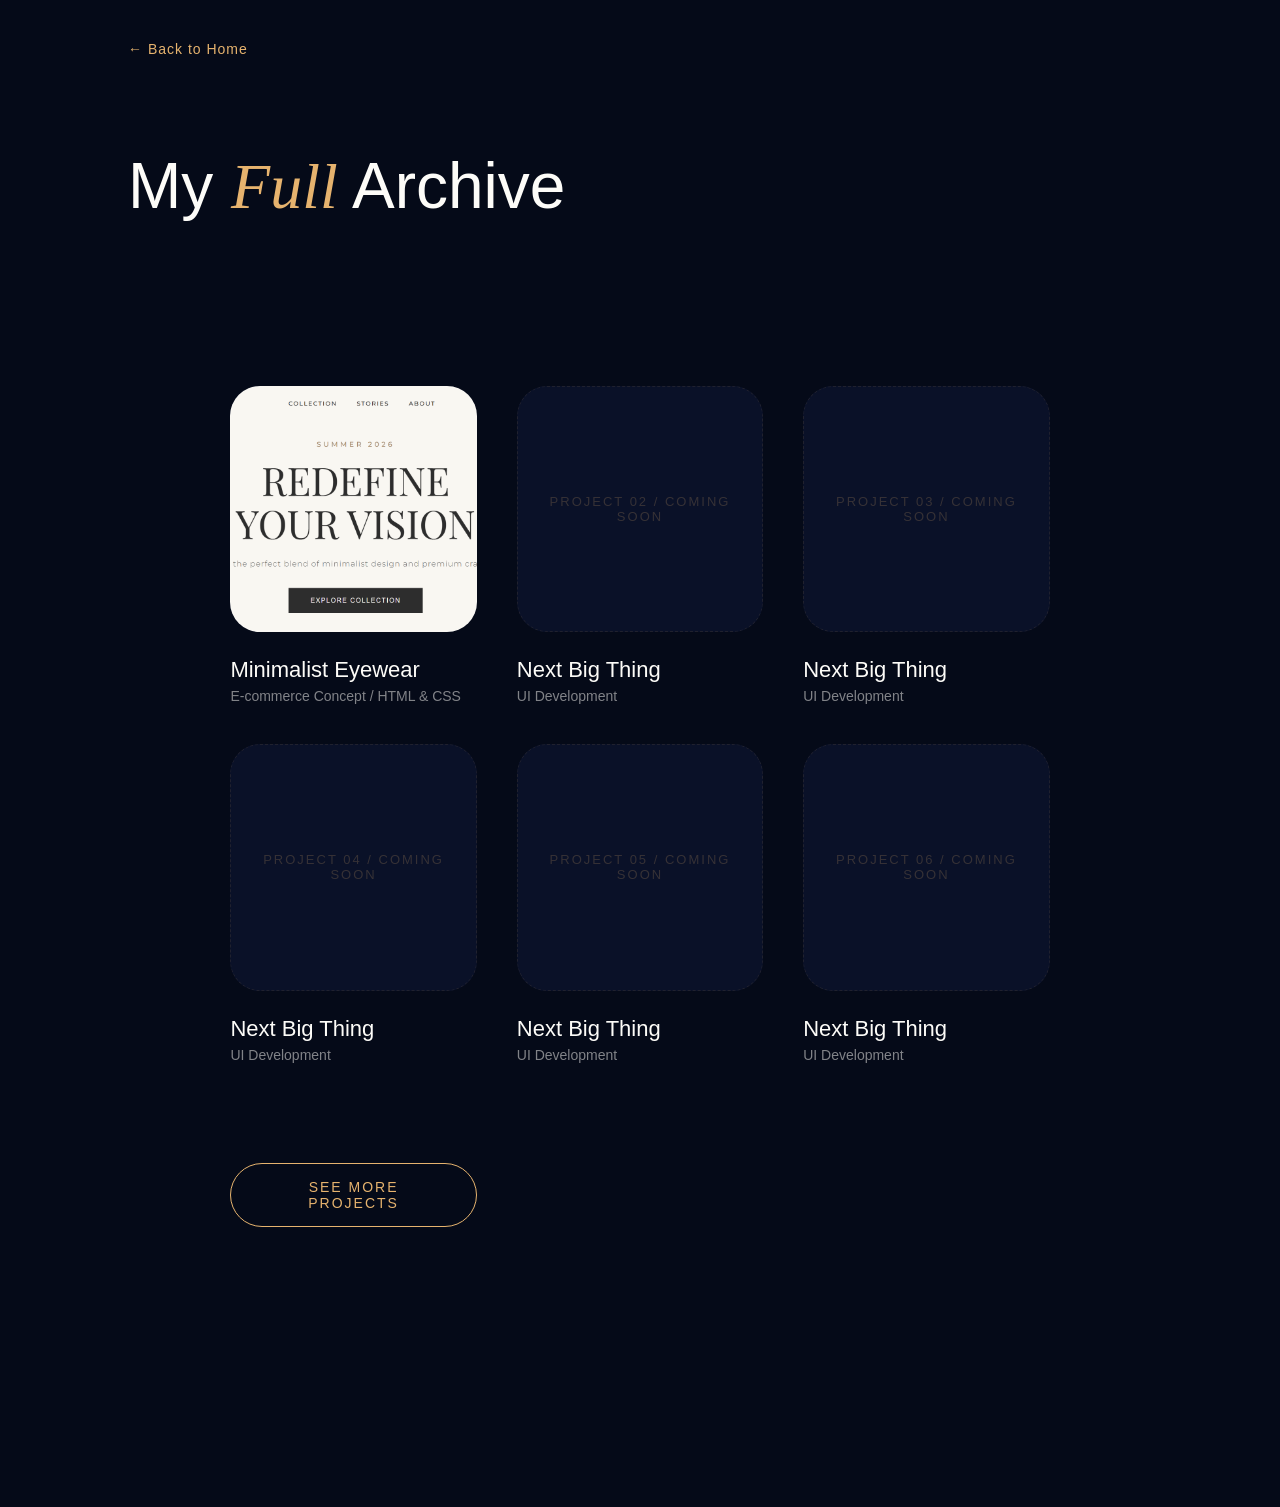
==== projects.html @ d11c779a "Add files via upload" ====
<!DOCTYPE html>
<html lang="en">
<head>
    <meta charset="UTF-8">
    <link rel="stylesheet" href="style.css"> 
    <title>Aml | All Works</title>
</head>
<body class="projects-page reveal">
    <nav class="back-nav">
        <a href="index.html">← Back to Home</a>
    </nav>

    <section class="all-works-section">
        <h1 class="reveal-text">My <span class="italic-gold">Full</span> Archive</h1>

        <section class="projects-section" id="projects">
            <div class="projects-grid">
                <div class="project-card">
                    <div class="project-img-container">
                        <img src="imgs\LOOK.png" alt="Minimalist Eyewear">
                        <div class="project-overlay">
                            <a href="https://amlalqiran-oss.github.io/eyewear-luxury-collection/" target="_blank" class="project-link">Launch Project</a>
                        </div>
                    </div>
                    <div class="project-info">
                        <h4>Minimalist Eyewear</h4>
                        <p>E-commerce Concept / HTML & CSS</p>
                    </div>
                </div>

                <div class="project-card placeholder">
                    <div class="project-img-container">
                        <div class="empty-state">Project 02 / Coming Soon</div>
                    </div>
                    <div class="project-info">
                        <h4>Next Big Thing</h4>
                        <p>UI Development</p>
                    </div>
                </div>

                <div class="project-card placeholder">
                    <div class="project-img-container">
                        <div class="empty-state">Project 03 / Coming Soon</div>
                    </div>
                    <div class="project-info">
                        <h4>Next Big Thing</h4>
                        <p>UI Development</p>
                    </div>
                </div>

                <div class="project-card placeholder">
                    <div class="project-img-container">
                        <div class="empty-state">Project 04 / Coming Soon</div>
                    </div>
                    <div class="project-info">
                        <h4>Next Big Thing</h4>
                        <p>UI Development</p>
                    </div>
                </div>

                <div class="project-card placeholder">
                    <div class="project-img-container">
                        <div class="empty-state">Project 05 / Coming Soon</div>
                    </div>
                    <div class="project-info">
                        <h4>Next Big Thing</h4>
                        <p>UI Development</p>
                    </div>
                </div>

                <div class="project-card placeholder">
                    <div class="project-img-container">
                        <div class="empty-state">Project 06 / Coming Soon</div>
                    </div>
                    <div class="project-info">
                        <h4>Next Big Thing</h4>
                        <p>UI Development</p>
                    </div>
                </div>

                <div class="project-card placeholder hidden-card">
                    <div class="project-img-container">
                        <div class="empty-state">Project 07 / Coming Soon</div>
                    </div>
                    <div class="project-info">
                        <h4>Next Big Thing</h4>
                        <p>UI Development</p>
                    </div>
                </div>

                <div class="project-card placeholder hidden-card">
                    <div class="project-img-container">
                        <div class="empty-state">Project 08 / Coming Soon</div>
                    </div>
                    <div class="project-info">
                        <h4>Next Big Thing</h4>
                        <p>UI Development</p>
                    </div>
                </div>

                <div class="project-card placeholder hidden-card">
                    <div class="project-img-container">
                        <div class="empty-state">Project 09 / Coming Soon</div>
                    </div>
                    <div class="project-info">
                        <h4>Next Big Thing</h4>
                        <p>UI Development</p>
                    </div>
                </div>

                <div class="project-card placeholder hidden-card">
                    <div class="project-img-container">
                        <div class="empty-state">Project 10 / Coming Soon</div>
                    </div>
                    <div class="project-info">
                        <h4>Next Big Thing</h4>
                        <p>UI Development</p>
                    </div>
                </div>

                <div class="project-card placeholder hidden-card">
                    <div class="project-img-container">
                        <div class="empty-state">Project 11 / Coming Soon</div>
                    </div>
                    <div class="project-info">
                        <h4>Next Big Thing</h4>
                        <p>UI Development</p>
                    </div>
                </div>

                <div class="project-card placeholder hidden-card">
                    <div class="project-img-container">
                        <div class="empty-state">Project 12 / Coming Soon</div>
                    </div>
                    <div class="project-info">
                        <h4>Next Big Thing</h4>
                        <p>UI Development</p>
                    </div>
                </div>

                <div class="load-more-container">
                    <button id="loadMoreBtn" class="load-more-btn" onclick="showMoreProjects()">See More Projects</button>
                </div>
            </div>
        </section>
    </section>

    <script src="script.js"></script>
</body>
</html>
---- style.css ----
/* --- Reset --- */
* {
    margin: 0;
    padding: 0;
    box-sizing: border-box;
}

/* ستايل شريط السكرول الجانبي */
::-webkit-scrollbar {
    width: 8px;
}

::-webkit-scrollbar-track {
    background: #050A18; /* نفس لون خلفية موقعك */
}

::-webkit-scrollbar-thumb {
    background: #E6B36E; /* اللون الدهبي */
    border-radius: 10px;
}

::-webkit-scrollbar-thumb:hover {
    background: #c5985a; /* درجة أغمق شوية عند اللمس */
}

body {
    background-color: #050A18; /* كحلي دافي وأعمق */
    color: #FDFCF8; 
    font-family: 'Inter', sans-serif;
    overflow-x: hidden;
    transition: background 0.5s ease;
}

/* الاسم كإمضاء في ركن الصفحة */
.brand-signature {
    position: absolute; /* بيفضل في مكانه أول ما تفتحي الصفحة */
    top: 40px;
    left: 10%;
    z-index: 1000;
}

.brand-signature a {
    font-family: 'Momo Signature', cursive; /* اسم الخط الجديد */
    font-size: 20px; /* كبرناه شوية عشان تفاصيله تبان */
    font-weight: 200; /* الخطوط دي بتبقى شيك وهي خفيفة */
    color: #FDFCF8;
    text-decoration: none;
    letter-spacing: normal; /* الخطوط اليدوية مش بتحتاج تقريب حروف */
    transition: 0.5s ease;
    display: inline-block;
}

.brand-signature .dot {
    color: #E6B36E; /* النقطة الدهبية لسه موجودة */
    font-size: 50px; /* كبرنا النقطة كمان */
    font-family: 'Inter', sans-serif; /* النقطة هنخليها بخط عادي عشان تكون مدورة بجد */
    margin-left: 0; /* قرّبي النقطة من الاسم اليدوي */
}

.brand-signature a:hover {
    color: #E6B36E; /* ممكن نخليه كله دهبي عند الهوفر */
    text-shadow: 0 0 15px rgba(230, 179, 110, 0.4);
}

/* الانيميشن عند السكرول */
/* الحالة الابتدائية: العنصر مخفي ونازل لأسفل 30 بكسل */
/* الحالة الافتراضية للعناصر اللي هتحركيها */
/* الكود الأساسي للأنيميشن */
.reveal {
    opacity: 0;
    transform: translateY(30px);
    transition: all 0.8s ease-out;
}

.reveal.active {
    opacity: 1 !important;
    transform: translateY(0) !important;
}

/* الحل الإجباري لصفحة See More: أي حاجة واخدة كلاس reveal جواها تظهر فوراً */
.all-works-section .reveal, 
.projects-grid .reveal,
.see-more-page .reveal { 
    opacity: 1 !important; 
    transform: translateY(0) !important;
    transition: none !important;
}

/* إخفاء الكروت اللي واخدة الكلاس ده في صفحه ال see more*/
.hidden-card {
    display: none !important;
}

/* ستايل زرار See More */
.load-more-container {
    display: flex;            /* تفعيل نظام المرونة */
    justify-content: center;   /* توسيط الزرار أفقياً */
    align-items: center;       /* للتأكيد على التوسيط الرأسي لو فيه مساحة */
    width: 100%;               /* عشان يفرش بعرض الصفحة ويقدر يسنتر */
    margin-top: 60px;          /* مسافة بين الزرار وآخر كارت */
    padding-bottom: 80px;      /* مسافة أمان تحت الزرار */
}

.load-more-btn {
    background: transparent;
    color: #E6B36E; /* الدهبي بتاعنا */
    border: 1px solid #E6B36E;
    padding: 15px 40px;
    font-size: 14px;
    text-transform: uppercase;
    letter-spacing: 2px;
    cursor: pointer;
    transition: 0.3s all ease;
    border-radius: 50px;
    display: inline-block;
    margin: 0 auto;
}

.load-more-btn:hover {
    background: #E6B36E;
    color: #050A18; /* لون الخلفية الكحلي */
    box-shadow: 0 0 20px rgba(230, 179, 110, 0.4);
}

/* --- Hero Section --- */
.hero-section {
    height: 100vh;
    display: flex;
    justify-content: center;
    align-items: center;
    text-align: center;
    padding: 0 10%;
    position: relative;
    /* ده اللي هيخلي النور يلحق الماوس بنعومة */
    background: radial-gradient(circle at center, rgba(230, 179, 110, 0.05) 0%, transparent 70%);
}

.hero-content {
    transition: transform 0.1s ease-out; /* نعومة لحركة الماوس */
}

.hero-content h1 {
    font-size: 70px;
    line-height: 1.2;
    letter-spacing: -2px;
    font-weight: 700;
}

/* لون الكلمات المتغيرة (Solar Yellow) */
#dynamic-word {
    color: #E6B36E; /* ذهبي رملي ناعم */
    font-style: italic; /* لمسة رقيقة */
    font-family: 'Playfair Display', serif; /* لو حابة تخليه زي موقع النظارات */
    transition: opacity 0.6s ease-in-out;
}

.hero-content p {
    font-size: 18px;
    color: #AAA; /* رمادي فاتح للوصف */
    margin-top: 30px;
}

/* الزرار (Solar Yellow) */
.cta-btn {
    display: inline-block;
    margin-top: 50px;
    padding: 14px 35px;
    background-color: transparent;
    border: 1px solid rgba(230, 179, 110, 0.3); /* خط رفيع وناعم */
    color: #E6B36E;
    text-decoration: none;
    font-size: 13px;
    letter-spacing: 2px;
    border-radius: 50px; /* شكل بيضاوي أنعم من المستطيل */
    transition: all 0.4s ease;
}

.cta-btn:hover {
    background-color: rgba(230, 179, 110, 0.1);
    border-color: #E6B36E;
    transform: translateY(-3px); /* حركة طلوع خفيفة */
}

/* للموبايل */
@media (max-width: 768px) {
    .hero-content h1 {
        font-size: 40px;
    }
}

.about-section {
    padding: 160px 10%;
    background-color: #050A18;
    text-align: left; /* المحاذاة لليسار بتدي شكل مودرن أكتر للإنجليزي */
}

.about-container {
    max-width: 1000px;
}

.reveal-text {
    font-size: clamp(32px, 6vw, 64px); /* خط ضخم بياخد العين */
    font-weight: 300; /* خط رفيع عشان النعومة */
    line-height: 1.2;
    color: #FDFCF8;
    margin-bottom: 60px;
}

.italic-gold {
    color: #E6B36E;
    font-family: 'Playfair Display', serif; /* تأكدي إنك ضايفة الخط ده في الـ HTML */
    font-style: italic;
    font-weight: 400;
}

.about-content {
    display: flex;
    flex-direction: column;
    gap: 25px;
    border-left: 1px solid rgba(230, 179, 110, 0.3); /* خط رأسي ناعم عالشمال */
    padding-left: 30px;
    margin-bottom: 50px;
}

.about-p {
    font-size: 19px;
    color: rgba(253, 252, 248, 0.7);
    line-height: 1.6;
    max-width: 650px;
}

.skills-mini {
    font-size: 12px;
    letter-spacing: 3px;
    text-transform: uppercase;
    color: #E6B36E;
    opacity: 0.6;
    margin-top: 40px;
}

.projects-section {
    padding: 100px 10%;
    background-color: #050A18;
}

.projects-header {
    margin-bottom: 80px;
}

.section-subtitle {
    font-size: 12px;
    letter-spacing: 3px;
    color: #E6B36E;
    text-transform: uppercase;
    display: block;
    margin-bottom: 10px;
}

.section-title {
    font-size: 40px;
    font-weight: 300;
}

/* الـ Grid لـ 5 مشاريع */
.projects-grid {
    display: grid;
    grid-template-columns: repeat(auto-fit, minmax(350px, 1fr));
    gap: 60px 40px; /* مسافة كبيرة بين الصفوف عشان "تتنفس" */
}

.project-card {
    position: relative;
    cursor: pointer;
}

.projects-grid {
    display: grid !important;
    /* ده هيخلي الموبايل 1، التابلت 2، واللابتوب 3 مشاريع في الصف */
    grid-template-columns: repeat(auto-fit, minmax(300px, 1fr)) !important; 
    gap: 40px; 
    width: 100%;
}

/* لو لسه ظاهرين اتنين بس بالعرض، جربي الكود ده لجبر الـ 3 أعمدة في الشاشات الكبيرة */
@media (min-width: 1024px) {
    .projects-grid {
        grid-template-columns: repeat(3, 1fr) !important;
    }
}

/* الـ Overlay اللي بيظهر فيه اللينك */
.project-overlay {
    position: absolute;
    top: 0; left: 0;
    width: 100%; height: 100%;
    background: rgba(5, 10, 24, 0.6);
    display: flex;
    justify-content: center;
    align-items: center;
    opacity: 0;
    transition: opacity 0.4s ease;
}

.project-card:hover .project-overlay {
    opacity: 1;
}

.project-card:hover img {
    transform: scale(1.1);
}

.project-link {
    color: #FDFCF8;
    text-decoration: none;
    border: 1px solid #FDFCF8;
    padding: 12px 25px;
    border-radius: 50px;
    font-size: 13px;
    transition: 0.3s;
}

.project-link:hover {
    background: #E6B36E;
    border-color: #E6B36E;
    color: #050A18;
}

.project-info {
    margin-top: 25px;
}

.project-info h4 {
    font-size: 22px;
    font-weight: 400;
    margin-bottom: 5px;
}

.project-info p {
    font-size: 14px;
    color: rgba(253, 252, 248, 0.5);
}

/* زرار See More */
.more-works-wrapper {
    text-align: center;
    margin-top: 100px;
}

.more-btn {
    font-size: 18px;
    color: #E6B36E;
    text-decoration: none;
    display: inline-block;
    transition: 0.3s;
}

.more-btn .arrow {
    transition: transform 0.3s ease;
    display: inline-block;
}

.more-btn:hover .arrow {
    transform: translateX(10px);
}
.projects-grid {
    display: grid;
    grid-template-columns: repeat(auto-fit, minmax(320px, 1fr));
    gap: 50px 30px;
}

.project-img-container img {
    width: 100% !important;
    height: 100% !important; /* جبر الصورة تأخد طول المربع بالظبط */
    object-fit: cover !important; /* دي أهم خاصية: بتقص الزيادات وتخلي الصورة متناسقة */
    object-position: top; /* عشان يركز على الجزء اللي فوق من السكرين شوت (اللوجو والعنوان) */
    transition: transform 0.8s cubic-bezier(0.2, 1, 0.3, 1);
}

.project-img-container {
    position: relative;
    width: 100%;
    aspect-ratio: 1 / 1; /* بيخلي الكونتينر مربع */
    border-radius: 30px; 
    overflow: hidden; /* بيقص أي حاجة تطلع بره المربع */
    background-color: #0A1128;
}

.empty-state {
    width: 100%;
    height: 100%;
    display: flex;
    justify-content: center;
    align-items: center;
    background: #0A1128;
    color: rgba(230, 179, 110, 0.2);
    font-size: 13px;
    letter-spacing: 2px;
    text-transform: uppercase;
    /* خط متقطع بيدي شكل جمالي للمربعات الفاضية */
    border: 1px dashed rgba(230, 179, 110, 0.1); 
    border-radius: 30px;
    text-align: center;
    padding: 20px;
}

/* تعديل المسافات بين المربعات */
.projects-grid {
    display: grid;
    grid-template-columns: repeat(auto-fit, minmax(280px, 1fr));
    gap: 40px; 
    width: 100%;
}

/* لو لسه ظاهرين اتنين بس بالعرض، جربي الكود ده لجبر الـ 3 أعمدة في الشاشات الكبيرة */
@media (min-width: 1024px) {
    .projects-grid {
        grid-template-columns: repeat(3, 1fr) !important;
    }
}

/* --- Contact CTA Dark Style --- */
.contact-cta-dark {
    padding: 120px 10%;
    background-color: #050A18; /* نفس لون موقعك */
    text-align: center;
    border-top: 1px solid rgba(230, 179, 110, 0.1); /* خط رفيع جداً للفصل */
}

.contact-cta-dark h2 {
    font-size: clamp(35px, 6vw, 70px);
    font-weight: 300;
    color: #FDFCF8;
    line-height: 1.1;
    margin-bottom: 20px;
}

.contact-cta-dark p {
    font-size: 18px;
    color: rgba(253, 252, 248, 0.6);
    margin-bottom: 50px;
}

.cta-email-big {
    font-size: clamp(24px, 4vw, 50px);
    color: #E6B36E; /* الدهبي بتاعنا */
    text-decoration: none;
    font-family: 'Inter', sans-serif;
    transition: 0.4s ease;
}

.cta-email-big:hover {
    letter-spacing: 2px;
    text-shadow: 0 0 20px rgba(230, 179, 110, 0.2); /* توهج خفيف عند الهوفر */
}

/* --- Dark Footer Pills --- */
.portfolio-footer {
    padding: 60px 10% 40px;
    background-color: #050A18;
    text-align: center;
}

.footer-nav-pills {
    display: inline-flex;
    gap: 20px;
    background: rgba(230, 179, 110, 0.05); /* لمسة دهبي خفيفة جداً للخلفية */
    padding: 12px 30px;
    border-radius: 50px;
    margin-bottom: 30px;
    border: 1px solid rgba(230, 179, 110, 0.1);
}

.footer-nav-pills a {
    color: #FDFCF8;
    text-decoration: none;
    font-size: 13px;
    text-transform: uppercase;
    letter-spacing: 1px;
    opacity: 0.6;
    transition: 0.3s;
}

.footer-nav-pills a:hover {
    opacity: 1;
    color: #E6B36E;
}

.copyright {
    font-size: 11px;
    color: rgba(253, 252, 248, 0.3);
    letter-spacing: 1px;
}


/* تنسيقات صفحه ال see more */
.back-nav {
    padding: 40px 10%;
}

.back-nav a {
    color: #E6B36E;
    text-decoration: none;
    font-size: 14px;
    letter-spacing: 1px;
    transition: 0.3s;
}

.back-nav a:hover {
    padding-left: 10px;
}

.all-works-section {
    padding: 50px 10% 100px;
}



/* Services Section */
.services-section {
    padding: 100px 10%;
    background: transparent;
}

.services-grid {
    display: grid;
    grid-template-columns: repeat(auto-fit, minmax(250px, 1fr));
    gap: 40px;
    margin-top: 50px;
}

.service-item {
    border-top: 1px solid rgba(230, 179, 110, 0.2);
    padding-top: 30px;
}

.service-item h3 {
    font-size: 20px;
    color: #E6B36E;
    margin-bottom: 15px;
    font-weight: 500;
}

.service-item p {
    font-size: 15px;
    line-height: 1.6;
    color: rgba(253, 252, 248, 0.7);
}

/* Skills Tags */
.skills-container {
    margin-top: 80px;
    border-top: 1px solid rgba(253, 252, 248, 0.05);
    padding-top: 40px;
}

.skills-label {
    font-size: 14px;
    text-transform: uppercase;
    letter-spacing: 2px;
    color: #E6B36E;
    margin-bottom: 25px;
}

.skills-wrapper {
    display: flex;
    flex-wrap: wrap;
    gap: 15px;
}

.skill-tag {
    padding: 8px 20px;
    border: 1px solid rgba(253, 252, 248, 0.1);
    border-radius: 50px;
    font-size: 13px;
    color: #FDFCF8;
    transition: 0.3s;
    background: rgba(253, 252, 248, 0.02);
}

.skill-tag:hover {
    border-color: #E6B36E;
    color: #E6B36E;
    transform: translateY(-5px);
}
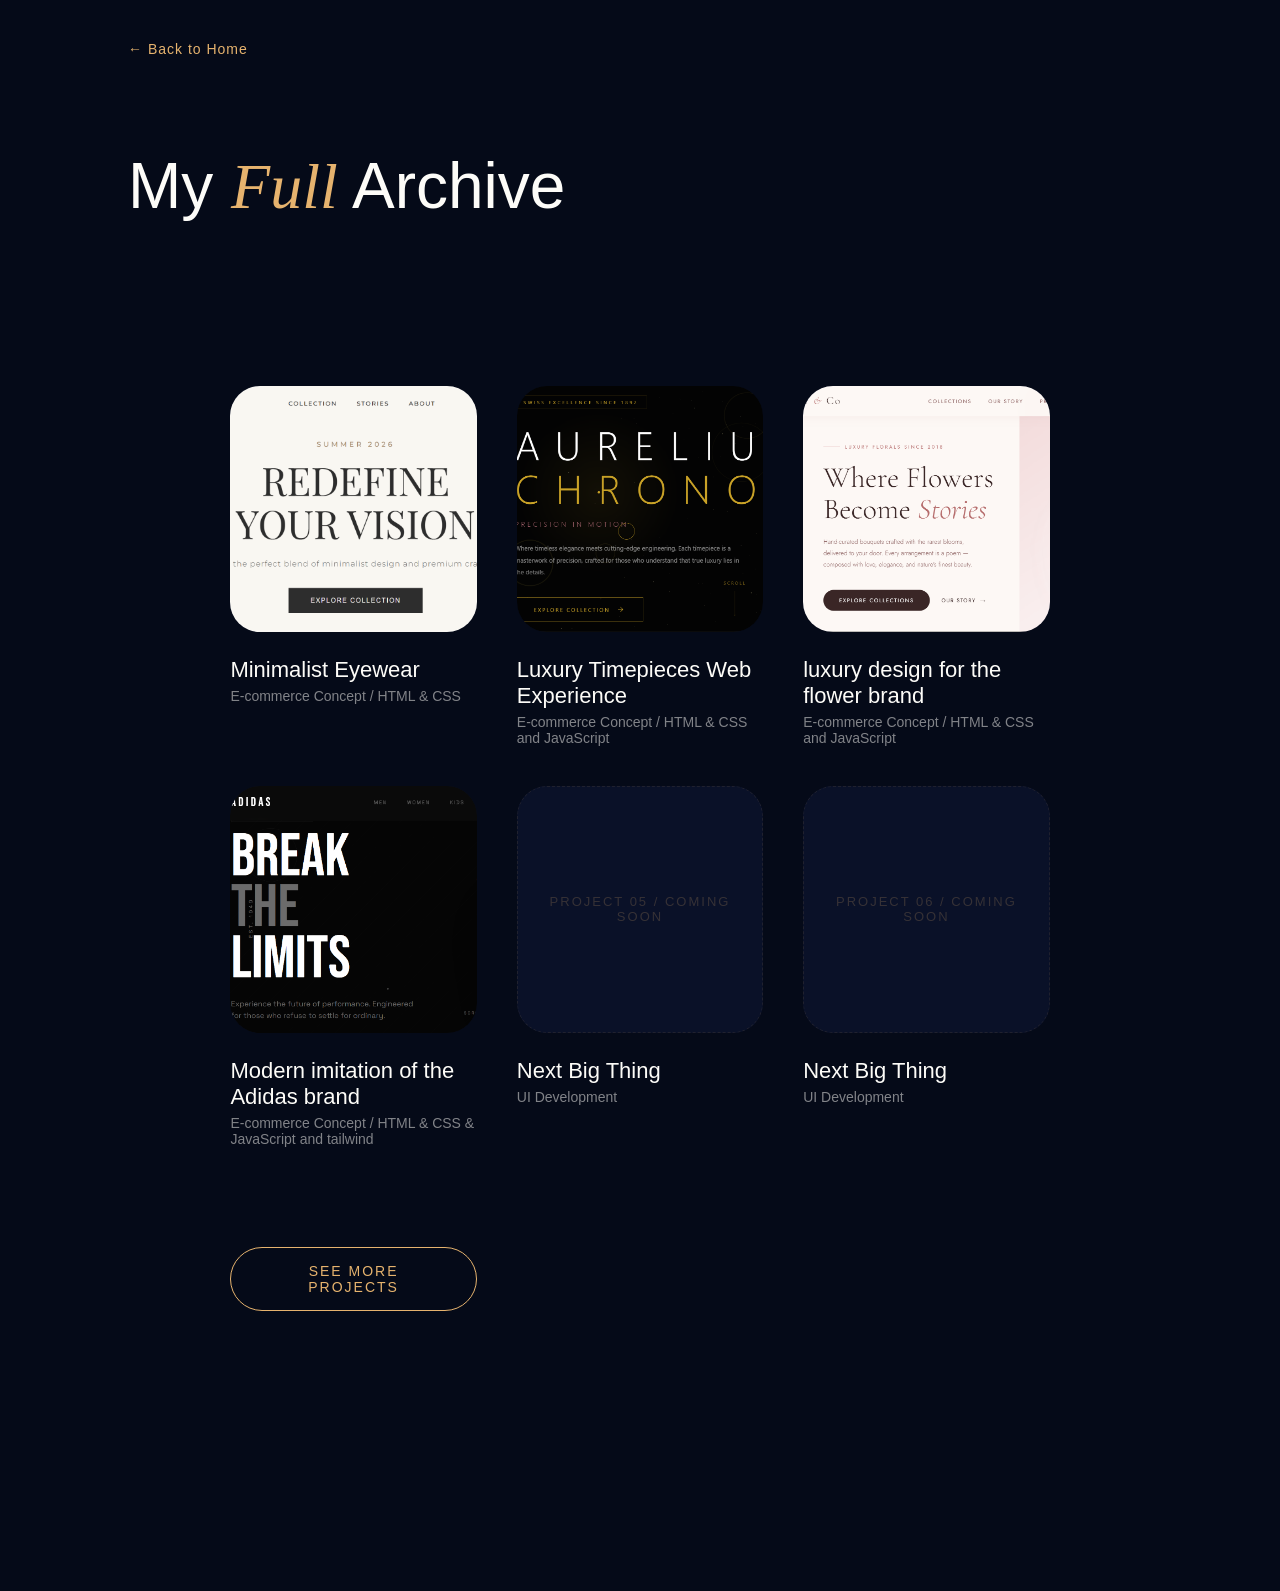
==== commit 2dfb5c1b: "Add files via upload" ====
--- a/projects.html
+++ b/projects.html
@@ -28,33 +28,42 @@
                     </div>
                 </div>
 
-                <div class="project-card placeholder">
+                <div class="project-card reveal">
                     <div class="project-img-container">
-                        <div class="empty-state">Project 02 / Coming Soon</div>
+                        <img src="imgs\aurlius.png" alt="aurelius">
+                        <div class="project-overlay">
+                            <a href="https://amlalqiran-oss.github.io/AURELIUS---Luxury-Timepieces/" target="_blank" class="project-link">Launch Project</a>
+                        </div>
                     </div>
                     <div class="project-info">
-                        <h4>Next Big Thing</h4>
-                        <p>UI Development</p>
+                        <h4>Luxury Timepieces Web Experience</h4>
+                        <p>E-commerce Concept / HTML & CSS and JavaScript</p>
                     </div>
                 </div>
 
-                <div class="project-card placeholder">
+                <div class="project-card reveal">
                     <div class="project-img-container">
-                        <div class="empty-state">Project 03 / Coming Soon</div>
+                        <img src="imgs\fluer.png" alt="fluer">
+                        <div class="project-overlay">
+                            <a href="https://amlalqiran-oss.github.io/Fleur-Co-Luxury-Florals/" target="_blank" class="project-link">Launch Project</a>
+                        </div>
                     </div>
                     <div class="project-info">
-                        <h4>Next Big Thing</h4>
-                        <p>UI Development</p>
+                        <h4>luxury design for the flower brand</h4>
+                        <p>E-commerce Concept / HTML & CSS and JavaScript</p>
                     </div>
                 </div>
 
-                <div class="project-card placeholder">
+                <div class="project-card reveal">
                     <div class="project-img-container">
-                        <div class="empty-state">Project 04 / Coming Soon</div>
+                        <img src="imgs\adidas.png" alt="adidas">
+                        <div class="project-overlay">
+                            <a href="https://amlalqiran-oss.github.io/AURELIUS---Luxury-Timepieces/" target="_blank" class="project-link">Launch Project</a>
+                        </div>
                     </div>
                     <div class="project-info">
-                        <h4>Next Big Thing</h4>
-                        <p>UI Development</p>
+                        <h4>Modern imitation of the Adidas brand</h4>
+                        <p>E-commerce Concept / HTML & CSS & JavaScript and tailwind</p>
                     </div>
                 </div>
 
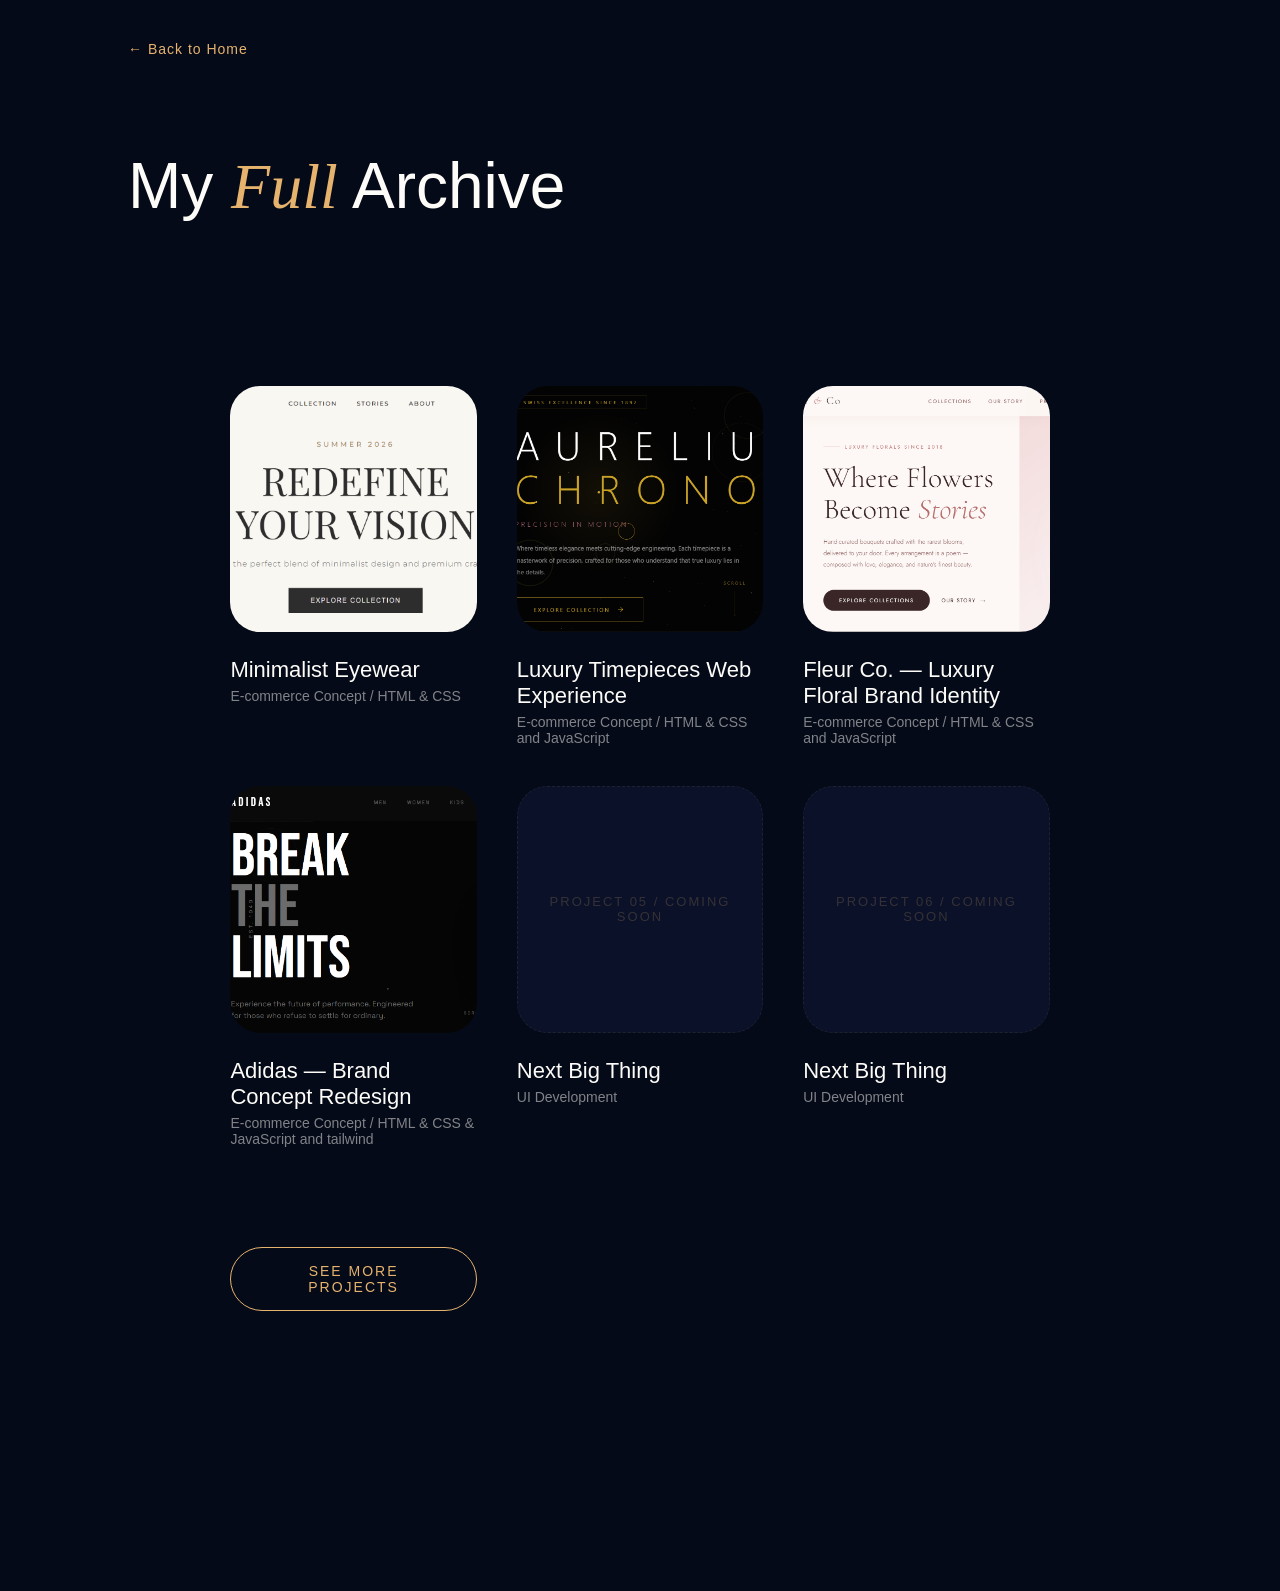
==== commit 59eb1dc2: "Add files via upload" ====
--- a/projects.html
+++ b/projects.html
@@ -49,22 +49,22 @@
                         </div>
                     </div>
                     <div class="project-info">
-                        <h4>luxury design for the flower brand</h4>
+                        <h4>Fleur Co. — Luxury Floral Brand Identity</h4>
                         <p>E-commerce Concept / HTML & CSS and JavaScript</p>
                     </div>
                 </div>
 
                 <div class="project-card reveal">
                     <div class="project-img-container">
-                        <img src="imgs\adidas.png" alt="adidas">
-                        <div class="project-overlay">
-                            <a href="https://amlalqiran-oss.github.io/AURELIUS---Luxury-Timepieces/" target="_blank" class="project-link">Launch Project</a>
-                        </div>
+                    <img src="imgs\adidas.png" alt="adidas">
+                    <div class="project-overlay">
+                        <a href="https://amlalqiran-oss.github.io/ADIDAS/" target="_blank" class="project-link">Launch Project</a>
                     </div>
-                    <div class="project-info">
-                        <h4>Modern imitation of the Adidas brand</h4>
-                        <p>E-commerce Concept / HTML & CSS & JavaScript and tailwind</p>
-                    </div>
+                </div>
+                <div class="project-info">
+                    <h4>Adidas — Brand Concept Redesign</h4>
+                    <p>E-commerce Concept / HTML & CSS & JavaScript and tailwind</p>
+                </div>
                 </div>
 
                 <div class="project-card placeholder">
